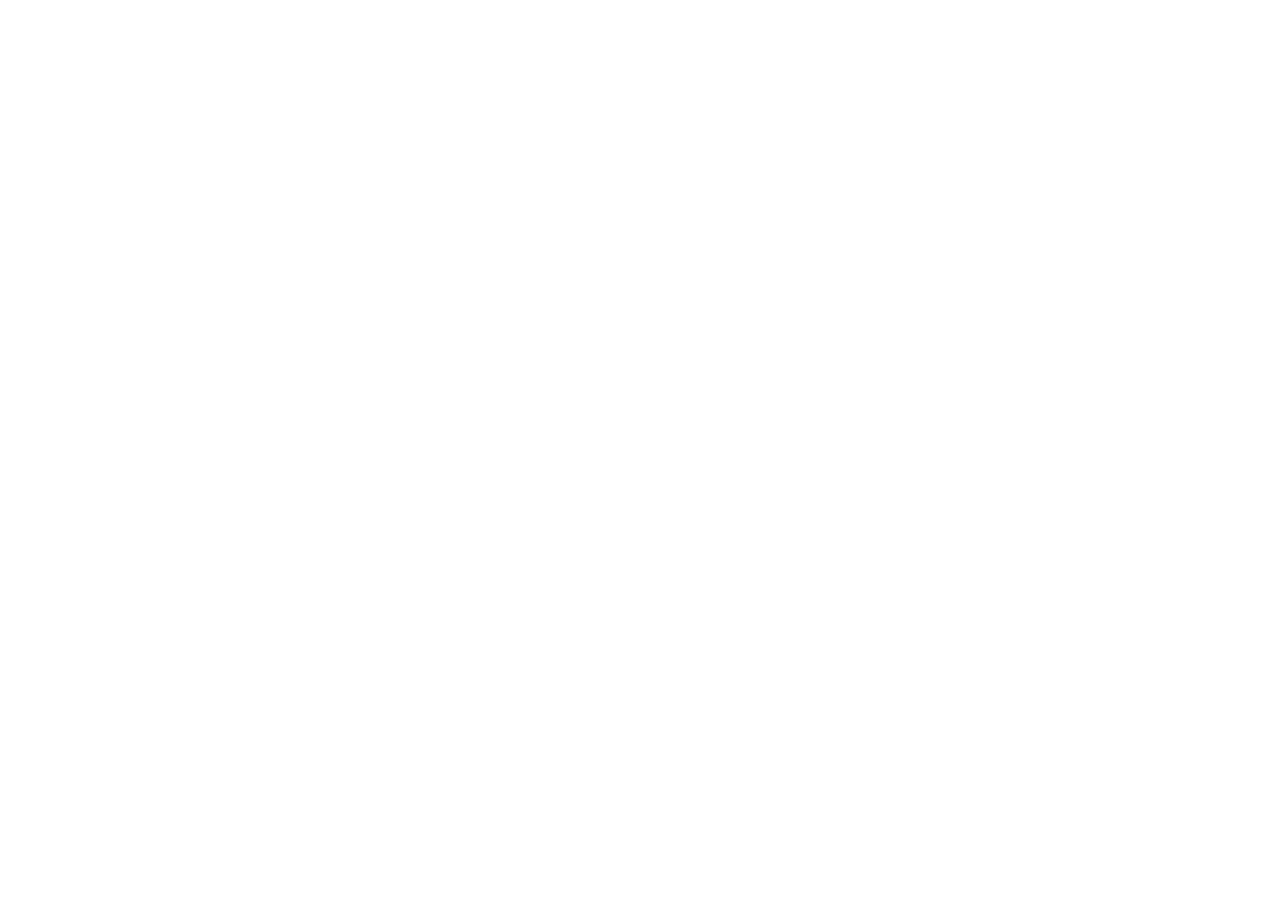
==== react-accordion/index.html @ d659c233 "added react-accordion" ====
<!doctype html><html lang="en"><head><meta charset="utf-8"/><link rel="icon" href="/favicon.ico"/><meta name="viewport" content="width=device-width,initial-scale=1"/><meta name="theme-color" content="#000000"/><meta name="description" content="Web site created using create-react-app"/><link rel="apple-touch-icon" href="/logo192.png"/><link rel="manifest" href="/manifest.json"/><title>React App</title><link href="/static/css/main.3c55957e.chunk.css" rel="stylesheet"></head><body><noscript>You need to enable JavaScript to run this app.</noscript><div id="root"></div><script>!function(e){function r(r){for(var n,a,c=r[0],i=r[1],l=r[2],p=0,s=[];p<c.length;p++)a=c[p],Object.prototype.hasOwnProperty.call(o,a)&&o[a]&&s.push(o[a][0]),o[a]=0;for(n in i)Object.prototype.hasOwnProperty.call(i,n)&&(e[n]=i[n]);for(f&&f(r);s.length;)s.shift()();return u.push.apply(u,l||[]),t()}function t(){for(var e,r=0;r<u.length;r++){for(var t=u[r],n=!0,c=1;c<t.length;c++){var i=t[c];0!==o[i]&&(n=!1)}n&&(u.splice(r--,1),e=a(a.s=t[0]))}return e}var n={},o={1:0},u=[];function a(r){if(n[r])return n[r].exports;var t=n[r]={i:r,l:!1,exports:{}};return e[r].call(t.exports,t,t.exports,a),t.l=!0,t.exports}a.m=e,a.c=n,a.d=function(e,r,t){a.o(e,r)||Object.defineProperty(e,r,{enumerable:!0,get:t})},a.r=function(e){"undefined"!=typeof Symbol&&Symbol.toStringTag&&Object.defineProperty(e,Symbol.toStringTag,{value:"Module"}),Object.defineProperty(e,"__esModule",{value:!0})},a.t=function(e,r){if(1&r&&(e=a(e)),8&r)return e;if(4&r&&"object"==typeof e&&e&&e.__esModule)return e;var t=Object.create(null);if(a.r(t),Object.defineProperty(t,"default",{enumerable:!0,value:e}),2&r&&"string"!=typeof e)for(var n in e)a.d(t,n,function(r){return e[r]}.bind(null,n));return t},a.n=function(e){var r=e&&e.__esModule?function(){return e.default}:function(){return e};return a.d(r,"a",r),r},a.o=function(e,r){return Object.prototype.hasOwnProperty.call(e,r)},a.p="/";var c=this["webpackJsonpreact-accordion"]=this["webpackJsonpreact-accordion"]||[],i=c.push.bind(c);c.push=r,c=c.slice();for(var l=0;l<c.length;l++)r(c[l]);var f=i;t()}([])</script><script src="/static/js/2.391a6d7c.chunk.js"></script><script src="/static/js/main.18df890f.chunk.js"></script></body></html>
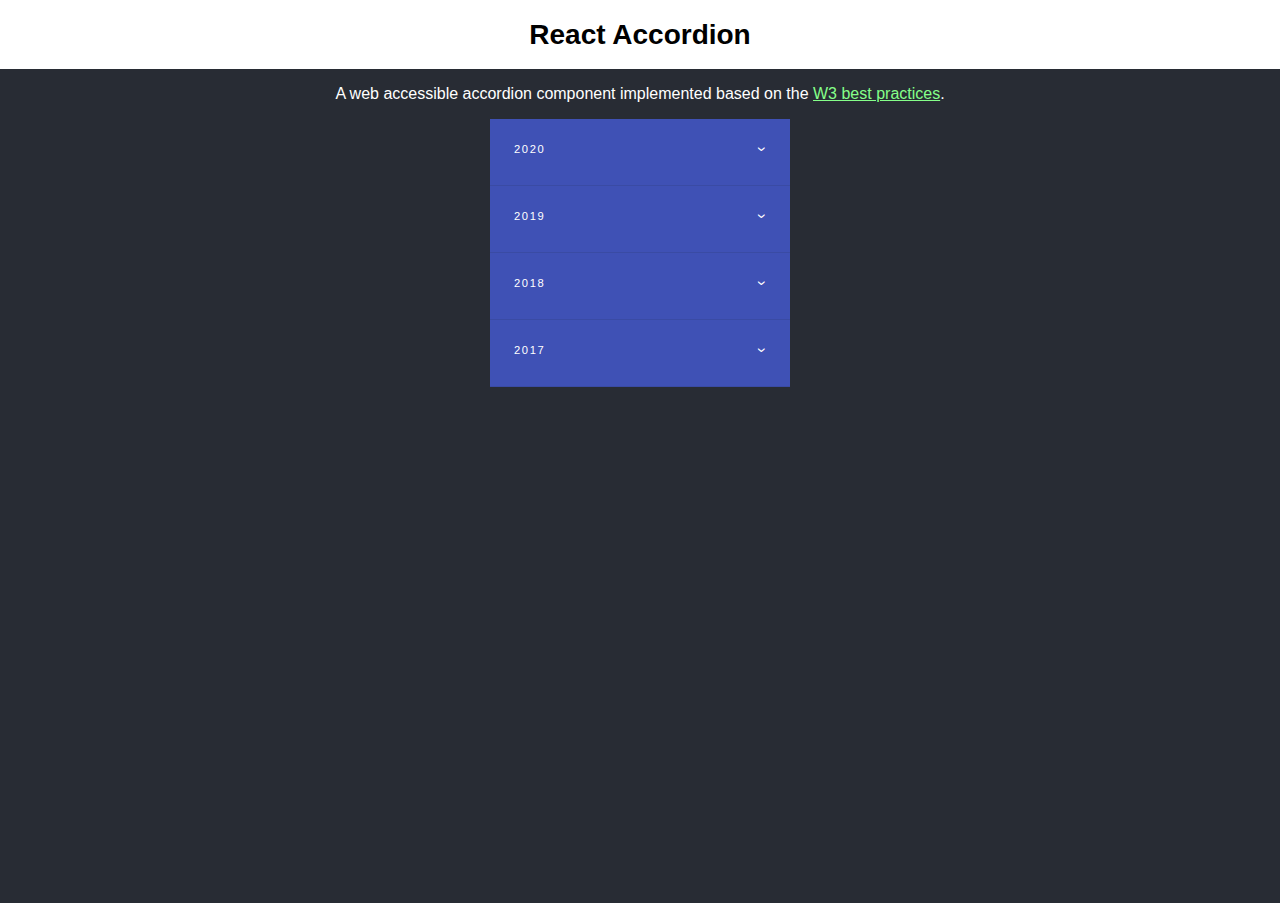
==== commit 44e1f66e: "fixed js and css path" ====
--- a/react-accordion/index.html
+++ b/react-accordion/index.html
@@ -1 +1,102 @@
-<!doctype html><html lang="en"><head><meta charset="utf-8"/><link rel="icon" href="/favicon.ico"/><meta name="viewport" content="width=device-width,initial-scale=1"/><meta name="theme-color" content="#000000"/><meta name="description" content="Web site created using create-react-app"/><link rel="apple-touch-icon" href="/logo192.png"/><link rel="manifest" href="/manifest.json"/><title>React App</title><link href="/static/css/main.3c55957e.chunk.css" rel="stylesheet"></head><body><noscript>You need to enable JavaScript to run this app.</noscript><div id="root"></div><script>!function(e){function r(r){for(var n,a,c=r[0],i=r[1],l=r[2],p=0,s=[];p<c.length;p++)a=c[p],Object.prototype.hasOwnProperty.call(o,a)&&o[a]&&s.push(o[a][0]),o[a]=0;for(n in i)Object.prototype.hasOwnProperty.call(i,n)&&(e[n]=i[n]);for(f&&f(r);s.length;)s.shift()();return u.push.apply(u,l||[]),t()}function t(){for(var e,r=0;r<u.length;r++){for(var t=u[r],n=!0,c=1;c<t.length;c++){var i=t[c];0!==o[i]&&(n=!1)}n&&(u.splice(r--,1),e=a(a.s=t[0]))}return e}var n={},o={1:0},u=[];function a(r){if(n[r])return n[r].exports;var t=n[r]={i:r,l:!1,exports:{}};return e[r].call(t.exports,t,t.exports,a),t.l=!0,t.exports}a.m=e,a.c=n,a.d=function(e,r,t){a.o(e,r)||Object.defineProperty(e,r,{enumerable:!0,get:t})},a.r=function(e){"undefined"!=typeof Symbol&&Symbol.toStringTag&&Object.defineProperty(e,Symbol.toStringTag,{value:"Module"}),Object.defineProperty(e,"__esModule",{value:!0})},a.t=function(e,r){if(1&r&&(e=a(e)),8&r)return e;if(4&r&&"object"==typeof e&&e&&e.__esModule)return e;var t=Object.create(null);if(a.r(t),Object.defineProperty(t,"default",{enumerable:!0,value:e}),2&r&&"string"!=typeof e)for(var n in e)a.d(t,n,function(r){return e[r]}.bind(null,n));return t},a.n=function(e){var r=e&&e.__esModule?function(){return e.default}:function(){return e};return a.d(r,"a",r),r},a.o=function(e,r){return Object.prototype.hasOwnProperty.call(e,r)},a.p="/";var c=this["webpackJsonpreact-accordion"]=this["webpackJsonpreact-accordion"]||[],i=c.push.bind(c);c.push=r,c=c.slice();for(var l=0;l<c.length;l++)r(c[l]);var f=i;t()}([])</script><script src="/static/js/2.391a6d7c.chunk.js"></script><script src="/static/js/main.18df890f.chunk.js"></script></body></html>+<!DOCTYPE html>
+<html lang="en">
+  <head>
+    <meta charset="utf-8" />
+    <link rel="icon" href="favicon.ico" />
+    <meta name="viewport" content="width=device-width,initial-scale=1" />
+    <meta name="theme-color" content="#000000" />
+    <meta name="description" content="Web site created using create-react-app" />
+    <link rel="apple-touch-icon" href="logo192.png" />
+    <link rel="manifest" href="manifest.json" />
+    <title>React App</title>
+    <link href="static/css/main.3c55957e.chunk.css" rel="stylesheet" />
+  </head>
+  <body>
+    <noscript>You need to enable JavaScript to run this app.</noscript>
+    <div id="root"></div>
+    <script>
+      !(function (e) {
+        function r(r) {
+          for (var n, a, c = r[0], i = r[1], l = r[2], p = 0, s = []; p < c.length; p++)
+            (a = c[p]),
+              Object.prototype.hasOwnProperty.call(o, a) && o[a] && s.push(o[a][0]),
+              (o[a] = 0);
+          for (n in i) Object.prototype.hasOwnProperty.call(i, n) && (e[n] = i[n]);
+          for (f && f(r); s.length; ) s.shift()();
+          return u.push.apply(u, l || []), t();
+        }
+        function t() {
+          for (var e, r = 0; r < u.length; r++) {
+            for (var t = u[r], n = !0, c = 1; c < t.length; c++) {
+              var i = t[c];
+              0 !== o[i] && (n = !1);
+            }
+            n && (u.splice(r--, 1), (e = a((a.s = t[0]))));
+          }
+          return e;
+        }
+        var n = {},
+          o = { 1: 0 },
+          u = [];
+        function a(r) {
+          if (n[r]) return n[r].exports;
+          var t = (n[r] = { i: r, l: !1, exports: {} });
+          return e[r].call(t.exports, t, t.exports, a), (t.l = !0), t.exports;
+        }
+        (a.m = e),
+          (a.c = n),
+          (a.d = function (e, r, t) {
+            a.o(e, r) || Object.defineProperty(e, r, { enumerable: !0, get: t });
+          }),
+          (a.r = function (e) {
+            'undefined' != typeof Symbol &&
+              Symbol.toStringTag &&
+              Object.defineProperty(e, Symbol.toStringTag, { value: 'Module' }),
+              Object.defineProperty(e, '__esModule', { value: !0 });
+          }),
+          (a.t = function (e, r) {
+            if ((1 & r && (e = a(e)), 8 & r)) return e;
+            if (4 & r && 'object' == typeof e && e && e.__esModule) return e;
+            var t = Object.create(null);
+            if (
+              (a.r(t),
+              Object.defineProperty(t, 'default', { enumerable: !0, value: e }),
+              2 & r && 'string' != typeof e)
+            )
+              for (var n in e)
+                a.d(
+                  t,
+                  n,
+                  function (r) {
+                    return e[r];
+                  }.bind(null, n)
+                );
+            return t;
+          }),
+          (a.n = function (e) {
+            var r =
+              e && e.__esModule
+                ? function () {
+                    return e.default;
+                  }
+                : function () {
+                    return e;
+                  };
+            return a.d(r, 'a', r), r;
+          }),
+          (a.o = function (e, r) {
+            return Object.prototype.hasOwnProperty.call(e, r);
+          }),
+          (a.p = '/');
+        var c = (this['webpackJsonpreact-accordion'] = this['webpackJsonpreact-accordion'] || []),
+          i = c.push.bind(c);
+        (c.push = r), (c = c.slice());
+        for (var l = 0; l < c.length; l++) r(c[l]);
+        var f = i;
+        t();
+      })([]);
+    </script>
+    <script src="static/js/2.707224d7.chunk.js"></script>
+    <script src="static/js/main.22233f82.chunk.js"></script>
+  </body>
+</html>
--- a/react-accordion/static/css/main.3c55957e.chunk.css
+++ b/react-accordion/static/css/main.3c55957e.chunk.css
@@ -0,0 +1,2 @@
+body{margin:0;font-family:-apple-system,BlinkMacSystemFont,"Segoe UI","Roboto","Oxygen","Ubuntu","Cantarell","Fira Sans","Droid Sans","Helvetica Neue",sans-serif;-webkit-font-smoothing:antialiased;-moz-osx-font-smoothing:grayscale}code{font-family:source-code-pro,Menlo,Monaco,Consolas,"Courier New",monospace}.Accordion{box-sizing:border-box;font-size:1rem;width:100%;margin:0 auto;border-radius:0;background:#fff;min-width:18rem}.Accordion:focus-within,.Accordion__heading button:focus{outline:1px ridge #fff}.Accordion__heading{box-sizing:border-box;margin:0;padding:.5rem;background:#3f51b5;border-bottom:1px solid #3a4ba4;border-radius:0;transition:all .3s}.Accordion__heading:focus-within,.Accordion__heading:hover{background:#2d3d99;position:relative;z-index:5}.Accordion__heading button{text-align:left;color:#fff;box-sizing:border-box;width:100%;padding:1rem;cursor:pointer;font-size:.7rem;letter-spacing:.1rem;text-transform:uppercase;background:inherit;border:none}.Accordion__heading+.Accordion__heading{border-bottom:1px solid rgba(0,0,0,.08)}.Accordion__heading>button:after{content:"\203A";font-size:1.4em;float:right;position:relative;top:-2px;transition:all .3s;transform:rotate(90deg)}.Accordion__heading.expanded>button:after{transform:rotate(270deg)}.accordion__item.active .accordion-header{background:#2d3d99}.Accordion__content{text-align:left;color:#2e2e2e;padding:0 2rem;font-size:.85rem}.App{text-align:center}.App-title{font-size:calc(10px + 2vmin)}.App-header{height:calc(1rem + 2vmin);margin:1rem auto}.App-content{background-color:#282c34;min-height:calc(100vh - 3rem - 2vmin);display:flex;flex-direction:column;align-items:center;color:#fff}.App-link{color:#61dafb}.App-accordion-1{width:300px}.App-accordion-1 ul{-webkit-padding-start:.5rem;padding-inline-start:.5rem}.App a:link,a:visited{color:#85ff89;transition-duration:.4s;cursor:pointer}.App a:hover,a:active{background-color:#fff;color:#282c34}
+/*# sourceMappingURL=main.3c55957e.chunk.css.map */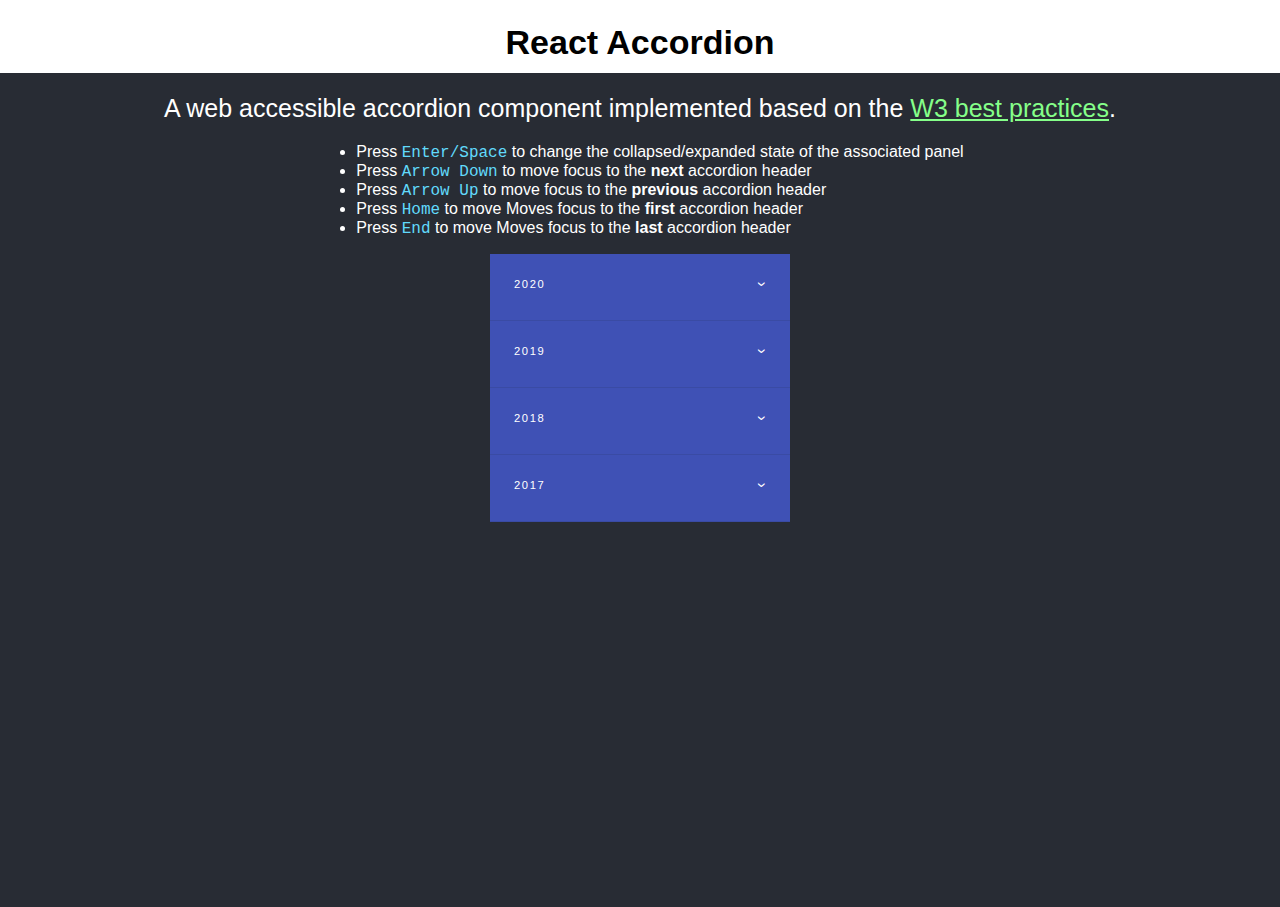
==== commit 004fba33: "added instructions" ====
--- a/react-accordion/index.html
+++ b/react-accordion/index.html
@@ -8,8 +8,8 @@
     <meta name="description" content="Web site created using create-react-app" />
     <link rel="apple-touch-icon" href="logo192.png" />
     <link rel="manifest" href="manifest.json" />
-    <title>React App</title>
-    <link href="static/css/main.3c55957e.chunk.css" rel="stylesheet" />
+    <title>React Accordion</title>
+    <link href="static/css/main.16410b1f.chunk.css" rel="stylesheet" />
   </head>
   <body>
     <noscript>You need to enable JavaScript to run this app.</noscript>
@@ -97,6 +97,6 @@
       })([]);
     </script>
     <script src="static/js/2.707224d7.chunk.js"></script>
-    <script src="static/js/main.22233f82.chunk.js"></script>
+    <script src="static/js/main.d286299d.chunk.js"></script>
   </body>
 </html>
--- a/react-accordion/static/css/main.16410b1f.chunk.css
+++ b/react-accordion/static/css/main.16410b1f.chunk.css
@@ -0,0 +1,2 @@
+body{margin:0;font-family:-apple-system,BlinkMacSystemFont,"Segoe UI","Roboto","Oxygen","Ubuntu","Cantarell","Fira Sans","Droid Sans","Helvetica Neue",sans-serif;-webkit-font-smoothing:antialiased;-moz-osx-font-smoothing:grayscale}code{font-family:source-code-pro,Menlo,Monaco,Consolas,"Courier New",monospace}.Accordion{box-sizing:border-box;font-size:1rem;width:100%;margin:0 auto;border-radius:0;background:#fff;min-width:18rem}.Accordion:focus-within,.Accordion__heading button:focus{outline:1px ridge #fff}.Accordion__heading{box-sizing:border-box;margin:0;padding:.5rem;background:#3f51b5;border-bottom:1px solid #3a4ba4;border-radius:0;transition:all .3s}.Accordion__heading:focus-within,.Accordion__heading:hover{background:#2d3d99;position:relative;z-index:5}.Accordion__heading button{text-align:left;color:#fff;box-sizing:border-box;width:100%;padding:1rem;cursor:pointer;font-size:.7rem;letter-spacing:.1rem;text-transform:uppercase;background:inherit;border:none}.Accordion__heading+.Accordion__heading{border-bottom:1px solid rgba(0,0,0,.08)}.Accordion__heading>button:after{content:"\203A";font-size:1.4em;float:right;position:relative;top:-2px;transition:all .3s;transform:rotate(90deg)}.Accordion__heading.expanded>button:after{transform:rotate(270deg)}.accordion__item.active .accordion-header{background:#2d3d99}.Accordion__content{text-align:left;color:#2e2e2e;padding:0 2rem;font-size:.85rem}.App{text-align:center}.App-title{font-size:calc(1rem + 2vmin)}.App-description{font-size:calc(1rem + 1vmin);font-weight:400}.App-header{height:calc(1rem + 2vmin);margin:1rem auto}.App-instructions{text-align:left;margin:0 auto 1rem}.App-instructions code{color:#61dafb}.App-content{background-color:#282c34;min-height:calc(100vh - 3rem - 2vmin);display:flex;flex-direction:column;align-items:center;color:#fff}.App-link{color:#61dafb}.App-accordion-1{width:300px}.App-accordion-1 ul{-webkit-padding-start:.5rem;padding-inline-start:.5rem}.App a:link,a:visited{color:#85ff89;transition-duration:.4s;cursor:pointer}.App a:hover,a:active{background-color:#fff;color:#282c34}
+/*# sourceMappingURL=main.16410b1f.chunk.css.map */